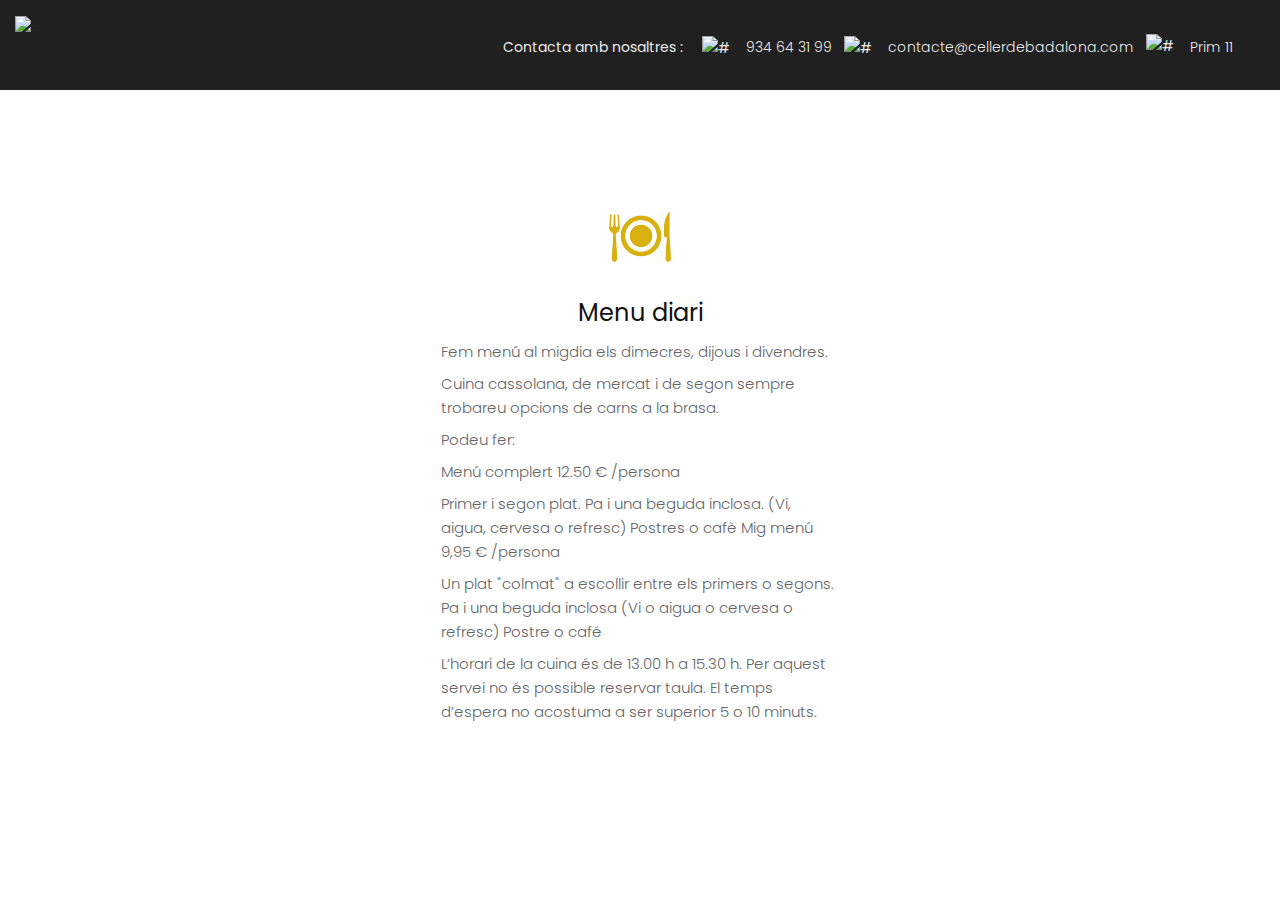
==== carta/index.html @ 39294dd4 "project started" ====
<!DOCTYPE html>
<html lang="en">
<head>
    <!-- basic -->
    <meta charset="utf-8">
    <meta http-equiv="X-UA-Compatible" content="IE=edge">
    <!-- mobile metas -->
    <meta name="viewport" content="width=device-width, initial-scale=1">
    <meta name="viewport" content="initial-scale=1, maximum-scale=1">
    <!-- site metas -->
    <title>Celler de Badalona</title>
    <meta name="keywords" content="">
    <meta name="description" content="">
    <meta name="author" content="">
    <!-- bootstrap css -->
    <link rel="stylesheet" href="../css/bootstrap.min.css">
    <!-- owl css -->
    <link rel="stylesheet" href="../css/owl.carousel.min.css">
    <!-- style css -->
    <link rel="stylesheet" href="../css/style.css">
    <!-- responsive-->
    <link rel="stylesheet" href="../css/responsive.css">
    <!-- awesome fontfamily -->
    <link rel="stylesheet" href="https://cdnjs.cloudflare.com/ajax/libs/font-awesome/4.7.0/css/font-awesome.min.css">
    <!--[if lt IE 9]>
    <script src="https://oss.maxcdn.com/html5shiv/3.7.3/html5shiv.min.js"></script>
    <script src="https://oss.maxcdn.com/respond/1.4.2/respond.min.js"></script><![endif]-->
</head>
<body>
<div class="wrapper">
    <header>
        <div class="container-fluid">
            <div class="row">
                <div class="col-md-3">
                    <div class="full">
                        <a class="logo" href="index.html"><img class="img-fluid" style="height: 4.5rem" src="images/legit/logo.png" alt="#" /></a>
                    </div>
                </div>
                <div class="col-md-9">
                    <div class="full">
                        <div class="right_header_info">
                            <ul>
                                <li class="dinone">Contacta amb nosaltres : <img style="margin-right: 15px;margin-left: 15px;" src="images/phone_icon.png" alt="#"><a href="#">934 64 31 99</a></li>
                                <li class="dinone"><img style="margin-right: 15px;" src="images/mail_icon.png" alt="#"><a href="#">contacte@cellerdebadalona.com</a></li>
                                <li class="dinone"><img style="margin-right: 15px;height: 21px;position: relative;top: -2px;" src="images/location_icon.png" alt="#"><a style="margin-right: 2rem" href="https://goo.gl/maps/Vrifc9jKZXYBJt2V6">Prim 11</a></li>
                                <!-- <li><img style="margin-right: 15px;" src="images/search_icon.png" alt="#"></li>-->
                            </ul>
                        </div>
                    </div>
                </div>
            </div>
        </div>
    </header>
    <div class="blog">
        <div class="container">
            <div class="row">
                <div class="col-md-12">
                    <div class="title" style="margin-top: 2rem">
                        <i><img src="../images/title.png" alt="#"/></i>
                        <div class="card mx-auto" style="margin-top: 2rem; width: 25rem; border-color: transparent">
                            <h1 style="text-align: center">Menu diari</h1>
                            <p style="text-align: left">Fem menú al migdia els dimecres, dijous i divendres.</p>
                            <p style="margin-top: 0.5rem; text-align: left">Cuina cassolana, de mercat i de segon sempre trobareu opcions de carns a la brasa.</p>
                            <p style="margin-top: 0.5rem; text-align: left">Podeu fer:</p>
                            <p style="margin-top: 0.5rem; text-align: left">Menú complert 12.50 € /persona</p>
                            <p style="margin-top: 0.5rem; text-align: left">Primer i segon plat.
                                Pa i una beguda inclosa. (Vi, aigua, cervesa o refresc)
                                Postres o cafè
                                Mig menú 9,95 € /persona</p>
                            <p style="margin-top: 0.5rem; text-align: left">Un plat "colmat" a escollir entre els primers o segons.
                                Pa i una beguda inclosa (Vi o aigua o cervesa o refresc)
                                Postre o café</p>
                            <p style="margin-top: 0.5rem; text-align: left">L’horari de la cuina és de 13.00 h a 15.30 h. Per aquest servei no és possible reservar taula. El temps d’espera no acostuma a ser superior 5 o 10 minuts.</p>
                        </div>
                    </div>
                </div>
            </div>
        </div>
    </div>
</div>
</body>
</html>
---- css/style.css ----
/*--------------------------------------------------------------------- File Name: style.css ---------------------------------------------------------------------*/
/*--------------------------------------------------------------------- import Fonts ---------------------------------------------------------------------*/
 @import url('https://fonts.googleapis.com/css?family=Rajdhani:300,400,500,600,700');
 @import url('https://fonts.googleapis.com/css?family=Poppins:100,100i,200,200i,300,300i,400,400i,500,500i,600,600i,700,700i,800,800i,900,900i');
 @import url('https://fonts.googleapis.com/css?family=Raleway:100,100i,200,200i,300,300i,400,400i,500,500i,600,600i,700,700i,800,800i,900,900i');
/*--------------------------------------------------------------------- basic ---------------------------------------------------------------------*/



body {
     color: #666666;
     font-size: 14px;
     font-family: 'poppins', sans-serif;
     line-height: 1.80857;
     font-weight: normal;
}
 a {
     color: #1f1f1f;
     text-decoration: none !important;
     outline: none !important;
     -webkit-transition: all .3s ease-in-out;
     -moz-transition: all .3s ease-in-out;
     -ms-transition: all .3s ease-in-out;
     -o-transition: all .3s ease-in-out;
     transition: all .3s ease-in-out;
}

 h1, h2, h3, h4, h5, h6 {
     letter-spacing: 0;
     font-weight: normal;
     position: relative;
     padding: 0 0 10px 0;
     font-weight: normal;
     line-height: normal;
     color: #111111;
     margin: 0 
}
 h1 {
     font-size: 24px 
}
 h2 {
     font-size: 22px 
}
 h3 {
     font-size: 18px 
}
 h4 {
     font-size: 16px 
}
 h5 {
     font-size: 14px 
}
 h6 {
     font-size: 13px 
}
 *, *::after, *::before {
     -webkit-box-sizing: border-box;
     -moz-box-sizing: border-box;
     box-sizing: border-box;
}
 h1 a, h2 a, h3 a, h4 a, h5 a, h6 a {
     color: #212121;
     text-decoration: none!important;
     opacity: 1 
}
 button:focus {
     outline: none;
}
 ul, li, ol {
     margin: 0px;
     padding: 0px;
     list-style: none;
}
 p {
     margin: 0px;
     font-weight: 300;
     font-size: 15px;
     line-height: 24px;
}
 a {
     color: #222222;
     text-decoration: none;
     outline: none !important;
}
 a, .btn {
     text-decoration: none !important;
     outline: none !important;
     -webkit-transition: all .3s ease-in-out;
     -moz-transition: all .3s ease-in-out;
     -ms-transition: all .3s ease-in-out;
     -o-transition: all .3s ease-in-out;
     transition: all .3s ease-in-out;
}
 img {
     max-width: 100%;
     height: auto;
}
 :focus {
     outline: 0;
}
 .btn-custom {
     margin-top: 20px;
     background-color: transparent !important;
     border: 2px solid #ddd;
     padding: 12px 40px;
     font-size: 16px;
}
 .lead {
     font-size: 18px;
     line-height: 30px;
     color: #767676;
     margin: 0;
     padding: 0;
}
 .form-control:focus {
     border-color: #ffffff !important;
     box-shadow: 0 0 0 .2rem rgba(255, 255, 255, .25);
}
 .navbar-form input {
     border: none !important;
}
 .badge {
     font-weight: 500;
}
 blockquote {
     margin: 20px 0 20px;
     padding: 30px;
}
 button {
     border: 0;
     margin: 0;
     padding: 0;
     cursor: pointer;
}
 .full {
     float: left;
     width: 100%;
}
 .layout_padding {
     padding-top: 90px;
     padding-bottom: 90px;
}
 .layout_padding_2 {
     padding-top: 75px;
     padding-bottom: 75px;
}
 .light_silver {
     background: #f9f9f9;
}
 .theme_bg {
     background: #38c8a8;
}
 .margin_top_30 {
     margin-top: 30px !important;
}
 .full {
     width: 100%;
     float: left;
     margin: 0;
     padding: 0;
}
/**-- heading section --**/
 .main_heading {
     text-align: center;
     display: flex;
     justify-content: center;
     position: relative;
     margin-bottom: 50px;
}
 .main_heading h2 {
     padding: 0;
     font-size: 48px;
     line-height: 60px;
     font-weight: 400;
     position: relative;
     letter-spacing: -0.5px;
     color: #114c7d;
     border-left: solid #38c8a8 10px;
     padding-left: 15px;
}
 .main_heading h2 strong {
     background: #38c8a8;
     color: #fff;
     font-weight: 600;
     padding: 0 15px;
     line-height: 68px;
}
 .white_heading_main h2 {
     color: #fff;
}
 .small_main_heading {
     margin-top: 25px;
     float: left;
     width: 100%;
     border-bottom: solid rgba(0, 0, 0, 0.07) 1px;
     margin-bottom: 25px;
}
 .small_main_heading h2 {
     padding: 2px 0 20px 0;
     color: #114c7d;
     font-weight: 400;
     font-size: 28px;
     background-image: url('../images/fevicon.png');
     background-repeat: no-repeat;
     padding-left: 55px;
     letter-spacing: -0.5px;
}
 .small_main_heading h2 strong {
     color: #38c8a8;
     font-weight: 600;
}
 .main_bt {
     background: #38c8a8;
     color: #fff;
     padding: 8px 25px 8px 20px;
     float: left;
     font-size: 15px;
     font-weight: 300;
     border-left: solid #114c7d 5px;
     border-radius: 0;
}
 a.readmore_bt {
     color: #fff;
     font-weight: 300;
     text-decoration: underline !important;
}
 .main_bt:hover, .main_bt:focus {
     background: #114c7d;
     border-left: solid #38c8a8 5px;
     color: #fff;
}
 .margin_top_50 {
     margin-top: 50px;
}
 .margin_bottom_30_all {
     margin-bottom: 30px;
}
 .text_align_center {
     text-align: center;
}
/*---------------------------- preloader area ----------------------------*/
 .loader_bg {
     position: fixed;
     z-index: 9999999;
     background: #fff;
     width: 100%;
     height: 100%;
}
 .loader {
     height: 100%;
     width: 100%;
     position: absolute;
     left: 0;
     top: 0;
     display: flex;
     justify-content: center;
     align-items: center;
}
 .loader img {
     width: 280px;
}
/*--------------------------------------------------------------------- header ---------------------------------------------------------------------*/
 header {
     min-height: 90px;
     background: #212020;
     padding: 15px 0;
     position: fixed;
     width: 100%;
     top: 0;
     left: 0;
     z-index: 998;
}
 header .container-fluid {
     max-width: 1850px;
}
 .right_header_info {
     width: 100%;
     float: left;
     padding: 20px 0 0;
}
 .right_header_info ul {
     list-style: none;
     padding: 0;
     margin: 0;
     float: right;
}
 .right_header_info ul li {
     display: inline;
     font-size: 16px;
     margin-left: 45px;
     color: #eaeaea;
     font-weight: 400;
     float: left;
}
 .right_header_info ul li a {
     color: #eaeaea;
     font-weight: 300;
}
 .button_user a {
     float: left;
     min-width: 75px;
     height: 35px;
     text-align: center;
     line-height: 35px;
     position: relative;
     top: -3px;
     padding: 0 15px;
     margin: 0 2px;
}
 .button_user a {
     float: left;
     min-width: 75px;
     height: 40px;
     text-align: center;
     line-height: 38px;
     position: relative;
     top: -7px;
     padding: 0 15px;
     margin: 0 2px;
     border: solid #eaeaea 1px;
}
 .button_user a:hover, .button_user a:focus, .button_user a.active {
     background: #e3d105;
     color: #fff;
     border-color: #e3d105;
     color: #222;
}
 #sidebarCollapse {
     background: transparent;
}
 .slider_section {
     background: #212020;
     min-height: 100vh;
     padding-top: 93px;
}
/** slider section **/
 #main_slider {
     padding: 90px 0 30px;
}
 .slider_section .container {
     width: 100%;
     max-width: 1920px;
}
 .vert .carousel-item-next.carousel-item-left, .vert .carousel-item-prev.carousel-item-right {
     -webkit-transform: translate3d(0, 0, 0);
     transform: translate3d(0, 0, 0);
}
 .vert .carousel-item-next, .vert .active.carousel-item-right {
     -webkit-transform: translate3d(0, 100%, 0);
     transform: translate3d(0, 100% 0);
}
 .vert .carousel-item-prev, .vert .active.carousel-item-left {
     -webkit-transform: translate3d(0,-100%, 0);
     transform: translate3d(0,-100%, 0);
}
 .slider_cont {
     padding-left: 190px;
     float: left;
     margin: 100px 0 0;
}
 .slider_cont h3 {
     font-size: 70px;
     font-weight: 600;
     color: #fff;
     line-height: 70px;
     letter-spacing: -2px;
}
 .slider_cont p {
     font-size: 18px;
     color: #999;
     line-height: normal;
     font-weight: 300;
     margin-top: 15px;
     margin-bottom: 10px;
     padding-right: 30px;
}
 #main_slider .carousel-control-prev, #main_slider .carousel-control-next {
     width: 65px;
     height: 65px;
     background: #e1e0e0;
     opacity: 1;
     font-size: 30px;
     color: #212020;
     border-radius: 100%;
}
 #main_slider a.carousel-control-prev {
     position: absolute;
     left: 50px;
     top: 42%;
}
 #main_slider a.carousel-control-next {
     position: absolute;
     left: 50px;
     top: 52%;
}
 .main_bt_border {
     color: #fff;
     font-size: 18px;
     font-weight: 300;
     min-width: 150px;
     border: solid #fff 1px;
     float: left;
     text-align: center;
     min-height: 50px;
     line-height: 50px;
     margin-top: 20px;
}
 .main_bt_border:hover, .main_bt_border:focus {
     background: #e3d105;
     border-color: #e3d105;
     color: #222;
}
 .theme_color {
     color: #f8c90d !important;
}
.resip_section {
    background: #212020;
    margin-top: 0;
    padding: 60px 0px 50px 0px;
    border-top: solid rgba(255,255,255,.1) 1px;
    box-shadow: inset 0 10px 30px -16px #000;
}
 .ourheading h2 {
    font-size: 45px;
     font-weight: 500;
     line-height: 40px;
     color: #fff;
     padding-bottom: 38px;
}
 .product_blog_cont {
     text-align: center;
     padding-top: 20px;
}
 .product_blog_cont h3 {
     color: #fff;
     font-size: 22px;
     font-weight: 400;
     text-align: center;
}
 .product_blog_cont h4 {
     color: #fff;
     font-size: 18px;
}
 .bgbg {
    font-size: 33px !important;
}
 .carousel-control-prev:focus, .carousel-control-prev:hover {
    background: #e3d105;
     color: #000;
}
 .carousel-control-prev {
     left: -160px;
     color: #000;
     opacity: 1;
     width: 55px;
     height:55px;
     background: #fff;
     top: 35%;
}
 .carousel-control-next:focus, .carousel-control-next:hover {
    background: #e3d105;
     color: #000;
}
 .carousel-control-next {
     right: -160px;
     color: #000;
     opacity: 1;
     width: 55px;
     height:55px;
     background: #fff;
     top: 35%;
}
 .owl-prev span {
     display: none;
}
 .owl-prev {
     width: 50px;
     height: 45px;
     background: url(../images/icon.jpg) !important;
     float: left;
     opacity: 1;
     color: #000;
}
 .owl-next {
     width: 50px;
     height: 45px;
     background: url(../images/-2.jpg) !important;
     float: right;
     opacity: 1;
     color: #000;
}
 .owl-next:hover{
    background: #e3d105;
     color: #000;
}
 .owl-dots {
     display: none;
}
 .owl-next span {
     display: none;
}
/** about **/
 .about {
    padding-top: 90px;
}
 .about .about_box {
    background: #191918;
     padding: 55px 40px;
}
 .about .about_box h3 {
     font-size: 30px;
     line-height: 28px;
     color: #fff;
     font-weight: 500;
     padding: 0;
}
 .about .about_box p {
     color: #ffff;
     font-size: 17px;
     line-height: 28px;
     padding: 30px 0px;
     font-weight: 400;
}
 .about .about_box a {
     color: #fff;
     font-size: 22px;
     line-height: 29px;
}
 .about .about_box a:hover {
     color: #e7bb0b;
}
 .about .about_img {
     height: 100%;
     background: #d8b00f;
     margin-top: 90px;
}
 .about .about_img figure {
     margin: 0;
     margin-right: 0px;
     padding: 92px 0px 0px 60px;
     margin-right: -64px;
}
/** end about **/
/** blog **/
 .blog {
    padding-top: 180px;
}
 .title {
    text-align: center;
     padding-bottom: 60px;
}
 .title h2 {
    font-size: 45px;
     font-weight: 500;
     line-height: 40px;
     color: #191918;
     padding: 20px 0px;
}
 .title span {
    color: #191918;
     font-size: 17px;
     line-height: 20px;
     display: block;
}
 .blog .blog_box {
    border:#a1a1a1 solid 1px;
     background: #fff;
}
 .blog .blog_box .blog_img_box {
    background: #fff;
     box-shadow: #ddd 0px 3px 3px 0px;
}
 .blog .blog_box .blog_img_box figure {
    margin:0;
     position: relative;
}
 .blog_img_box figure img {
    width: 100%;
}
 .blog .blog_box .blog_img_box figure span {
     background: #000;
     top: 0;
     text-align: center;
     padding: 7px 10px;
     color: #fff;
     right: 0;
     left: 0;
     position: absolute;
     width: 100px;
}
 .blog .blog_box h3 {
     color: #373535;
     font-size: 22px;
     line-height: 25px;
     font-weight: 500;
     padding: 0px 20px;
     padding-top: 30px;
     padding-bottom: 15px;
}
 .blog .blog_box p {
     color: #525050;
     font-size: 17px;
     line-height: 28px;
     padding: 0px 20px;
     padding-bottom:28px;
}
/** end blog **/
/** Our Client **/
 .Client {
     padding-top:90px;
}
 .Client .title h2 {
     font-size: 45px;
     font-weight: 500;
     line-height: 40px;
     color: #191918;
     padding: 20px 0px;
     padding-bottom: 0px;
}
 .Client .Client_box {
     background: #212020;
     border-radius: 20px;
     text-align: center;
     padding: 65px 50px;
}
 .Client .Client_box h3 {
     color: #fff;
     font-size: 30px;
     line-height: 28px;
     padding: 25px 0px;
     padding-top: 32px;
}
 .Client .Client_box p {
     color: #fff;
     font-size: 17px;
     line-height:28px;
     font-weight: 400;
}
 .Client .Client_box i {
     padding-top: 20px;
     display: inline-block;
}
/** end Our Client **/
/*--------------------------------------------------------------------- footer ---------------------------------------------------------------------*/
 .footer {
     background: #d8b00f;
     padding-top:90px;
     margin-top: 90px;
}
 .footer h2 {
     color: #000;
     font-size: 40px;
     font-weight: 500;
     padding-left: 223px;
     padding-bottom: 0px;
}
 .white {
     color: #fff;
     font-weight: 500;
}
 .main_form {
     padding-top: 30px;
     padding-left: 223px;
}
 .form-control {
     border: #fff solid 2px;
     border-radius: inherit;
     margin-bottom: 25px;
     padding: 15px 20px;
     font-family: poppins;
}
 .form-control:focus {
     box-shadow: inherit;
     border: #fff solid 2px !important;
}
 .textarea {
     font-family: poppins;
     border: #fff solid 2px;
     margin-bottom: 25px;
     padding: 15px 20px;
     width: 100%;
     padding-top: 40px;
}
 .send {
     font-family: poppins;
     float: left;
     margin: 0 auto;
     display: block;
     background: #fff;
     color: #000;
     max-width: 165px;
     padding: 13px 0px;
     width: 100%;
     font-size: 18px;
}
 .send:hover {
     background: #000;
     color: #fff;
}
 .footer .img-box {
     padding-right: 25px;
}

 .footer_logo {
     margin-top: 40px;
     text-align: center;
     border-bottom: #ddd solid 1px;
     padding-bottom: 15px;
     margin-bottom: 15px;
}
 ul.lik {
    text-align: center;
     margin-top: 10px;
}
 ul.lik li {
    display: inline-block;
}
 ul.lik li a {
     color: #292323;
     font-size: 17px;
     line-height: 27px;
     padding: 0px 25px;
     font-weight: 500;
}
 ul.lik li a:hover {
     color: #fff;
}
 ul.lik li.active a {
    color: #fff;
}
 .new {
    text-align: center;
     margin-top: 40px;
}
 .new h3 {
    color: #fff;
     font-size:22px;
     font-weight: 500;
     display:inline-block;
     padding-right: 15px;
}
 .newtt p {
    color: #fff;
     text-align: center;
     margin-top: 35px;
}
 .newtetter {
    display: inline-block;
}
 .newtetter .tetter {
     padding: 9px 20px;
     border-radius: inherit;
     border: indianred
}
 .submit {
     background: #070100;
     margin-left: -3px;
     padding: 9px 50px;
     color: #fff;
}
 .submit:hover {
    background: #ddd;
     color: #000;
}
 .footer .img-box figure {
    margin: 0px;
}
 .footer .img-box figure img {
    width: 100%;
}
 .copyright {
    background: #fff;
     margin-top: 90px;
}
 .copyright p {
    color: #000;
     text-align: center;
     padding: 25px 0px;
     font-size: 17px;
}
 .copyright a:hover {
    color: #d8b00f;
}
 .owl-dot {
     background: #15cfe5 !important;
     width: 25px;
     height: 25px;
     margin-bottom: 25px !important;
     border-radius: 25px;
     margin: 0px 5px;
     margin-bottom: 0px;
}
/* --------------------------------------------------- SIDEBAR STYLE ----------------------------------------------------- */
 #sidebar {
     width: 280px;
     position: fixed;
     top: 0;
     left: -280px;
     height: 100vh;
     z-index: 999;
     background: #fff;
     color: #fff;
     transition: all 0.3s;
     overflow-y: scroll;
     box-shadow: 3px 3px 3px rgba(0, 0, 0, 0.2);
}
 #sidebar.active {
     left: 0;
}
 #dismiss {
     width: 35px;
     height: 35px;
     line-height: 34px;
     text-align: center;
     background: #111;
     position: absolute;
     top: 10px;
     right: 10px;
     cursor: pointer;
     -webkit-transition: all 0.3s;
     -o-transition: all 0.3s;
     transition: all 0.3s;
}
 #dismiss:hover {
     background: #111;
     color: #fff;
}
 .overlay {
     display: none;
     position: fixed;
     width: 100vw;
     height: 100vh;
     background: rgba(0, 0, 0, 0.7);
     z-index: 998;
     opacity: 0;
     transition: all 0.5s ease-in-out;
}
 .overlay.active {
     display: block;
     opacity: 1;
}
 #sidebarCollapse {
     background: transparent;
     padding: 0;
     border: none;
}
 #sidebar .sidebar-header {
     padding: 20px;
     background: #6d7fcc;
}
 #sidebar ul.components {
     padding: 55px 0;
}
 #sidebar ul p {
     color: #fff;
     padding: 10px;
}
 #sidebar ul li a {
     padding: 10px 25px;
     font-size: 1.3em;
     display: block;
     font-weight: 300;
}
 #sidebar ul li a:hover {
     color: #fff;
     background: #d8b00f;
}
 #sidebar ul li.active > a, a[aria-expanded="true"] {
     color: #fff;
     background: #d8b00f;
}
 a[data-toggle="collapse"] {
     position: relative;
}
 .dropdown-toggle::after {
     display: block;
     position: absolute;
     top: 50%;
     right: 20px;
     transform: translateY(-50%);
}
 ul ul a {
     font-size: 0.9em !important;
     padding-left: 30px !important;
     background: #6d7fcc;
}
 ul.CTAs {
     padding: 20px;
}
 ul.CTAs a {
     text-align: center;
     font-size: 0.9em !important;
     display: block;
     border-radius: 5px;
     margin-bottom: 5px;
}
 a.download {
     background: #fff;
     color: #7386D5;
}
 a.article, a.article:hover {
     background: #6d7fcc !important;
     color: #fff !important;
}
/*--------------------------------------------------------------------- ener page css ---------------------------------------------------------------------*/
 .bg_bg {
    background: url(../images/bg.jpg);
}
 .yellow_bg .title h2 {
     font-weight: bold;
     color: #fff;
     font-weight: 500;
}
 .yellow_bg {
     background-color: #e3d105;
     padding: 40px 0px;
     margin-top: 90px;
}
 .yellow_bg .title {
     padding-bottom: 0px;
     text-align: center;
}
 .about_page .about span {
    padding-top: 15px;
}
 .about_page .footer {
    margin-top: 180px;
}
 .blog_page .blog {
    padding-top: 90px;
}
 .blog_page .blog span {
    padding-top: 15px;
}
 .yellow_bg .title h2 {
     font-weight: bold;
     color: #fff;
     font-weight: 500;
}

.custom-btn {
    margin-left: 1rem;
    margin-bottom: 1rem;
    text-align: center;
    color: white;
}
---- css/responsive.css ----
/*--------------------------------------------------------------------- File Name: responsive.css ---------------------------------------------------------------------*/
 @media (min-width: 1200px) and (max-width: 1500px) {
     .right_header_info ul li {
        font-size: 14px;
         margin-left: 12px;
    }
     .slider_cont h3 {
        font-size: 36px;
         line-height: 45px;
    }
     .slider_cont p {
        margin-top: 10px;
         margin-bottom: 5px
    }
     .slider_section {
        min-height: auto;
    }
     .carousel-control-prev {
         width: 50px;
         height:50px;
         left: -20px;
         top: 95%;
    }
     .carousel-control-next {
         width: 50px;
         height:50px;
         right: -20px;
         top: 95%;
    }
}
 @media (min-width: 992px) and (max-width: 1199px) {
     .dinone {
        display: none !important;
    }
     .slider_section {
        min-height: auto;
    }
     .slider_cont {
        padding-left: 128px;
         margin: 0;
    }
     .slider_cont h3 {
        font-size: 36px;
         line-height: 45px;
    }
     .slider_cont p {
        margin-top: 10px;
         margin-bottom: 5px
    }
     #main_slider .carousel-control-prev, #main_slider .carousel-control-next {
        width: 54px;
         height: 54px;
    }
     .carousel-control-prev {
         width: 50px;
         height:50px;
         left: -20px;
         top: 95%;
    }
     .carousel-control-next {
         width: 50px;
         height:50px;
         right: -20px;
         top: 95%;
    }
     .about .about_img figure {
        padding: 155px 0px 0px 60px;
    }
     .footer h2 {
        padding-left: 17px;
    }
     .main_form {
        padding-left: 17px;
    }
}
 @media (min-width: 768px) and (max-width: 991px) {
     .dinone {
        display: none !important;
    }
     .slider_cont {
        display: none;
    }
     .slider_section {
        min-height: auto;
    }
     .slider_image img {
        height: 250px;
    }
     .slider_image.full.text_align_center img {
        height: 250px;
    }
     #main_slider a.carousel-control-prev {
        top: 31%;
    }
     .carousel-control-prev {
         left: -2px;
         width: 50px;
         height:50px;
         top: 95%;
    }
     .carousel-control-next {
         right: -2px;
         width: 50px;
         height:50px;
         top: 95%;
    }
     .blog {
         padding-top: 120px;
    }
     .about_page .footer {
        margin-top: 120px;
    }
     .about .about_img {
         margin-top: 30px;
    }
     .about .about_img figure {
        padding: 28px 0px 0px 60px;
         margin-right: -64px;
    }
     .blog .blog_box p {
         font-size: 15px;
         line-height: 22px;
         padding: 0px 10px;
    }
     .footer h2 {
        padding-left: 17px;
    }
     .main_form {
        padding-left: 17px;
    }
     .Client .Client_box {
        padding: 55px 30px;
    }
}
 @media (min-width: 576px) and (max-width: 767px) {
     .dinone {
        display: none !important;
    }
     .slider_cont {
        display: none;
    }
     .slider_section {
        min-height: auto;
    }
     .slider_image img {
        height: 250px;
    }
     .slider_image.full.text_align_center img {
        height: 250px;
    }
     #main_slider a.carousel-control-prev {
        top: 31%;
    }
     .right_header_info {
        padding: 0px 0 0;
    }
     .right_header_info ul {
        margin-top: -37px !important;
    }
     .carousel-control-prev {
         left: -2px;
         width: 50px;
         height:50px;
         top: 95%;
    }
     .carousel-control-next {
         right: -2px;
         width: 50px;
         height:50px;
         top: 95%;
    }
     .title h2 {
        font-size: 34px;
         line-height: 35px;
    }
     .about .about_img {
        margin-top: 30px;
         margin-right: 65px;
    }
     .about .about_img figure {
        padding: 31px 0px 0px 44px;
         margin-right: -60px;
    }
     .blog {
         padding-top: 120px;
    }
     .about_page .footer {
        margin-top: 120px;
    }
     .mar_bottom {
        margin-bottom: 30px;
    }
     .footer h2 {
        padding-left: 0px;
    }
     .main_form {
        padding-left: 0px;
    }
     .send {
        margin-bottom: 30px;
    }
     ul.lik li a {
        padding: 0px 21px;
    }
}
 @media (max-width: 575px) {
     .logo {
        text-align: center;
         display: block;
    }
     .right_header_info ul {
         float: inherit;
         float: inherit;
         text-align: center;
         display: flex;
         justify-content: center;
         width: 100%;
    }
     .right_header_info ul li {
        padding-top: 10px;
         margin-left: 10px;
    }
     .dinone {
        display: none !important;
    }
     .slider_cont {
        display: none;
    }
     #main_slider a.carousel-control-prev {
        top: 40%;
         left: 0px;
         width: 50px;
         height: 50px;
    }
     #main_slider a.carousel-control-next {
        top: 60%;
         left: 0px;
         width: 50px;
         height: 50px;
    }
     .slider_section {
        min-height: auto;
    }
     .slider_image img {
        height: 250px;
    }
     .slider_image.full.text_align_center img {
        height: 250px;
    }
     .product_blog_img {
        text-align: center;
    }
     .carousel-control-prev {
         left: -2px;
         width: 50px;
         height:50px;
         top: 95%;
    }
     .carousel-control-next {
         right: -2px;
         width: 50px;
         height:50px;
         top: 95%;
    }
     .title h2 {
        font-size: 36px;
         line-height: 38px;
    }
     .blog {
        padding-top: 120px;
    }
     .about_page .footer {
        margin-top: 120px;
    }
     .about .about_img figure {
        padding: 32px 0px 0px 32px;
         margin-right: -30px;
    }
     .about .about_img {
        margin-top: 30px;
         margin-right: 30px;
    }
     .about .about_box {
        padding: 55px 20px;
    }
     .Client .Client_box {
        padding: 65px 25px;
    }
     .mar_bottom {
        margin-bottom: 30px;
    }
     .footer h2 {
        padding-left: 0px;
         font-size: 28px;
    }
     .main_form {
        padding-left: 0px;
    }
     .send {
        margin-bottom: 30px;
    }
     ul.lik li a {
        padding: 0px 13px;
    }
     .newtetter .tetter {
        width: 64%;
    }
     .submit {
        width: 102px;
         padding: 9px 18px;
    }
     .yellow_bg {
        margin-top: 163px;
    }
}
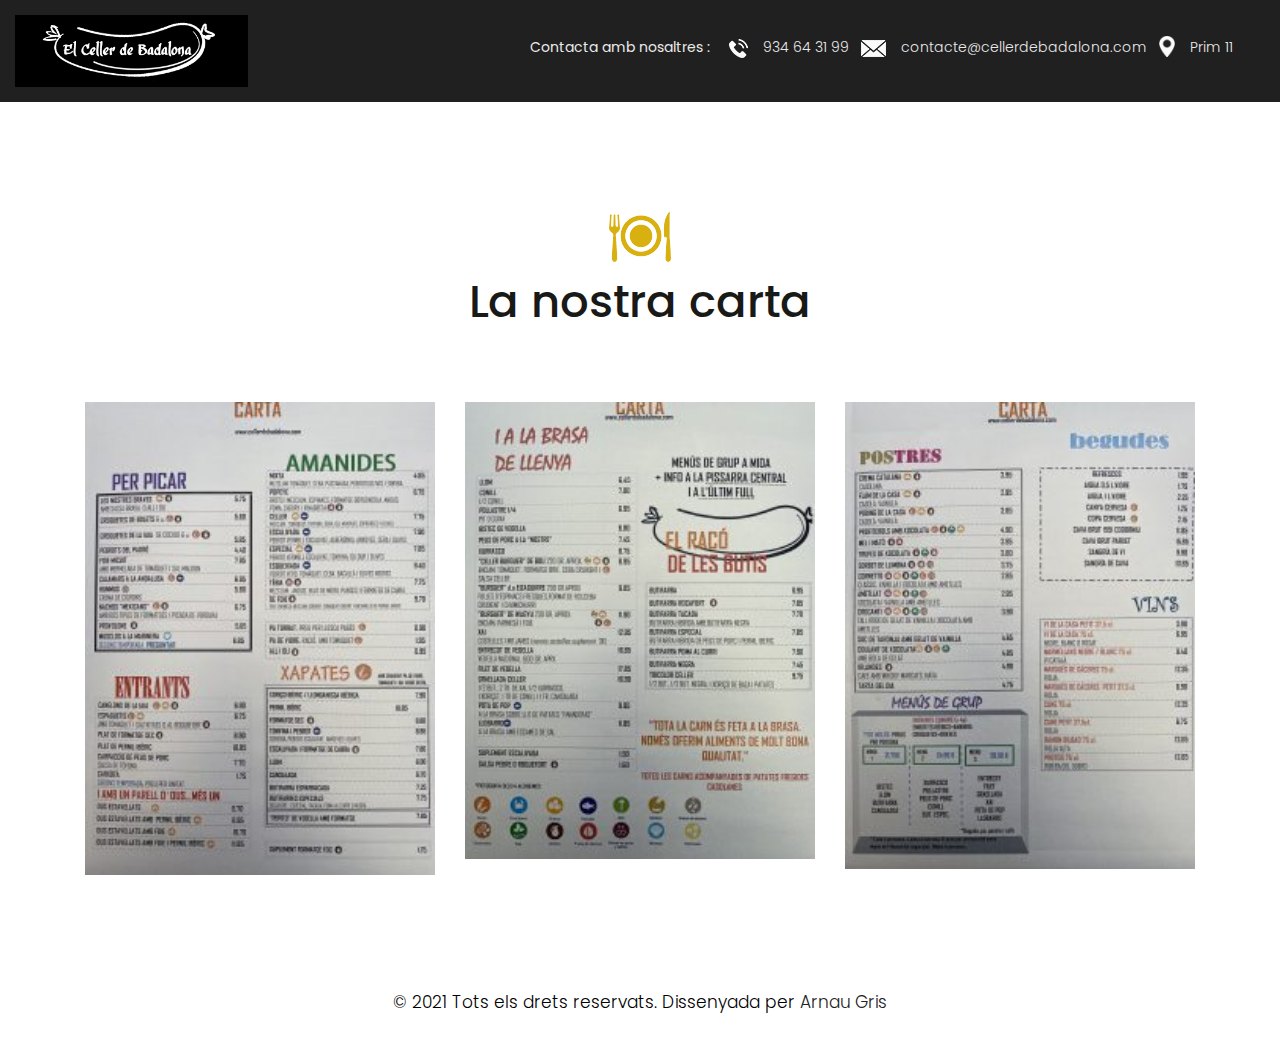
==== commit dd556f60: "carta adjusted" ====
--- a/carta/index.html
+++ b/carta/index.html
@@ -27,22 +27,22 @@
     <script src="https://oss.maxcdn.com/respond/1.4.2/respond.min.js"></script><![endif]-->
 </head>
 <body>
-<div class="wrapper">
+<div class="wrapper" style="margin-bottom: 3rem">
     <header>
         <div class="container-fluid">
             <div class="row">
                 <div class="col-md-3">
                     <div class="full">
-                        <a class="logo" href="index.html"><img class="img-fluid" style="height: 4.5rem" src="images/legit/logo.png" alt="#" /></a>
+                        <a class="logo" href="../index.html"><img class="img-fluid" style="height: 4.5rem" src="../images/legit/logo.png" alt="#" /></a>
                     </div>
                 </div>
                 <div class="col-md-9">
                     <div class="full">
                         <div class="right_header_info">
                             <ul>
-                                <li class="dinone">Contacta amb nosaltres : <img style="margin-right: 15px;margin-left: 15px;" src="images/phone_icon.png" alt="#"><a href="#">934 64 31 99</a></li>
-                                <li class="dinone"><img style="margin-right: 15px;" src="images/mail_icon.png" alt="#"><a href="#">contacte@cellerdebadalona.com</a></li>
-                                <li class="dinone"><img style="margin-right: 15px;height: 21px;position: relative;top: -2px;" src="images/location_icon.png" alt="#"><a style="margin-right: 2rem" href="https://goo.gl/maps/Vrifc9jKZXYBJt2V6">Prim 11</a></li>
+                                <li class="dinone">Contacta amb nosaltres : <img style="margin-right: 15px;margin-left: 15px;" src="../images/phone_icon.png" alt="#"><a href="#">934 64 31 99</a></li>
+                                <li class="dinone"><img style="margin-right: 15px;" src="../images/mail_icon.png" alt="#"><a href="#">contacte@cellerdebadalona.com</a></li>
+                                <li class="dinone"><img style="margin-right: 15px;height: 21px;position: relative;top: -2px;" src="../images/location_icon.png" alt="#"><a style="margin-right: 2rem" href="https://goo.gl/maps/Vrifc9jKZXYBJt2V6">Prim 11</a></li>
                                 <!-- <li><img style="margin-right: 15px;" src="images/search_icon.png" alt="#"></li>-->
                             </ul>
                         </div>
@@ -51,32 +51,34 @@
             </div>
         </div>
     </header>
-    <div class="blog">
+    <div class="blog" style="background: white;">
         <div class="container">
             <div class="row">
                 <div class="col-md-12">
                     <div class="title" style="margin-top: 2rem">
                         <i><img src="../images/title.png" alt="#"/></i>
-                        <div class="card mx-auto" style="margin-top: 2rem; width: 25rem; border-color: transparent">
-                            <h1 style="text-align: center">Menu diari</h1>
-                            <p style="text-align: left">Fem menú al migdia els dimecres, dijous i divendres.</p>
-                            <p style="margin-top: 0.5rem; text-align: left">Cuina cassolana, de mercat i de segon sempre trobareu opcions de carns a la brasa.</p>
-                            <p style="margin-top: 0.5rem; text-align: left">Podeu fer:</p>
-                            <p style="margin-top: 0.5rem; text-align: left">Menú complert 12.50 € /persona</p>
-                            <p style="margin-top: 0.5rem; text-align: left">Primer i segon plat.
-                                Pa i una beguda inclosa. (Vi, aigua, cervesa o refresc)
-                                Postres o cafè
-                                Mig menú 9,95 € /persona</p>
-                            <p style="margin-top: 0.5rem; text-align: left">Un plat "colmat" a escollir entre els primers o segons.
-                                Pa i una beguda inclosa (Vi o aigua o cervesa o refresc)
-                                Postre o café</p>
-                            <p style="margin-top: 0.5rem; text-align: left">L’horari de la cuina és de 13.00 h a 15.30 h. Per aquest servei no és possible reservar taula. El temps d’espera no acostuma a ser superior 5 o 10 minuts.</p>
-                        </div>
+                        <h2>La nostra carta</h2>
                     </div>
+                </div>
+            </div>
+            <div class="row">
+                <div class="col-xl-4 col-lg-4 col-md-4 col-sm-12 mar_bottom">
+                    <img style="width: 100%" src="../images/legit/carta1.jpg">
+                </div>
+                <div class="col-xl-4 col-lg-4 col-md-4 col-sm-12 mar_bottom">
+                    <img style="width: 100%" src="../images/legit/carta2.jpg">
+                </div>
+                <div class="col-xl-4 col-lg-4 col-md-4 col-sm-12">
+                    <img style="width: 100%" src="../images/legit/carta3.jpg">
                 </div>
             </div>
         </div>
     </div>
 </div>
+<div class="copyright">
+    <div class="container">
+        <p>© 2021 Tots els drets reservats. Dissenyada per<a href="https://www.linkedin.com/in/arnau-gris-garc%C3%ADa-ab372115a/"> Arnau Gris</a></p>
+    </div>
+</div>
 </body>
 </html>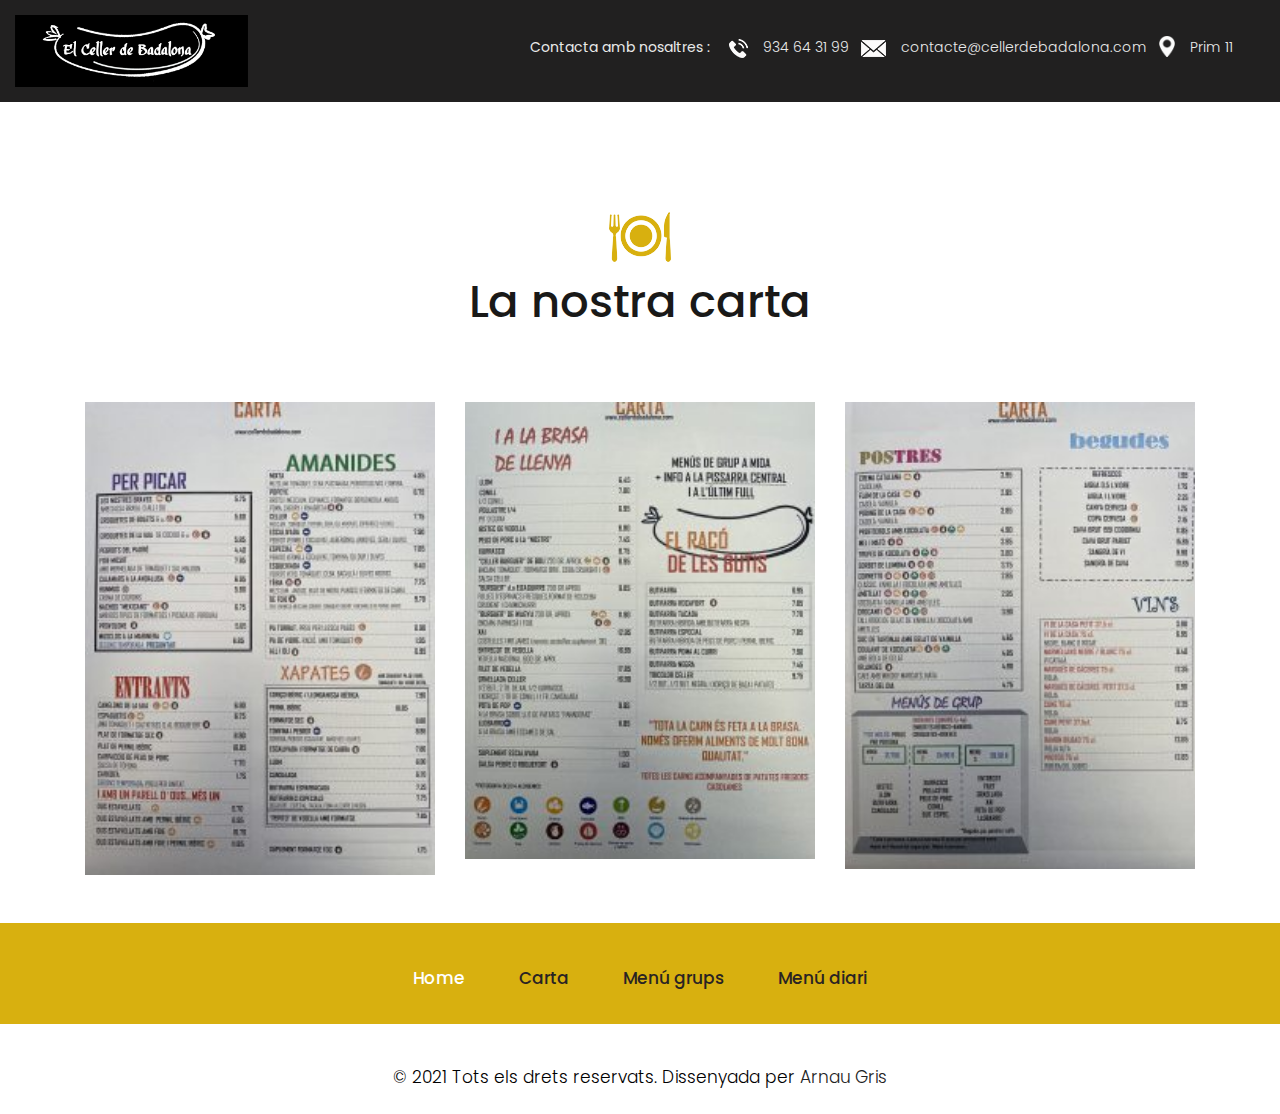
==== commit b5a4bb66: "added footers and responsive" ====
--- a/carta/index.html
+++ b/carta/index.html
@@ -75,6 +75,18 @@
         </div>
     </div>
 </div>
+<fooetr>
+    <div class="footer" style="padding-bottom: 2rem">
+        <div class="col align-items-center">
+            <ul class="lik">
+                <li class="active"> <a href="index.html">Home</a></li>
+                <li> <a href="/carta/index.html">Carta</a></li>
+                <li> <a href="/menu-grup/index.html">Menú grups</a></li>
+                <li> <a href="/diari/index.html">Menú diari</a></li>
+            </ul>
+        </div>
+    </div>
+</fooetr>
 <div class="copyright">
     <div class="container">
         <p>© 2021 Tots els drets reservats. Dissenyada per<a href="https://www.linkedin.com/in/arnau-gris-garc%C3%ADa-ab372115a/"> Arnau Gris</a></p>
--- a/css/style.css
+++ b/css/style.css
@@ -644,8 +644,8 @@
 /*--------------------------------------------------------------------- footer ---------------------------------------------------------------------*/
  .footer {
      background: #d8b00f;
-     padding-top:90px;
-     margin-top: 90px;
+     padding-top: 2rem;
+     margin-top: 2rem;
 }
  .footer h2 {
      color: #000;
@@ -770,7 +770,7 @@
 }
  .copyright {
     background: #fff;
-     margin-top: 90px;
+    margin-top: 1rem;
 }
  .copyright p {
     color: #000;
@@ -944,4 +944,8 @@
     text-align: center;
     color: white;
 }
+
+a:hover {
+    color: white;
+}
  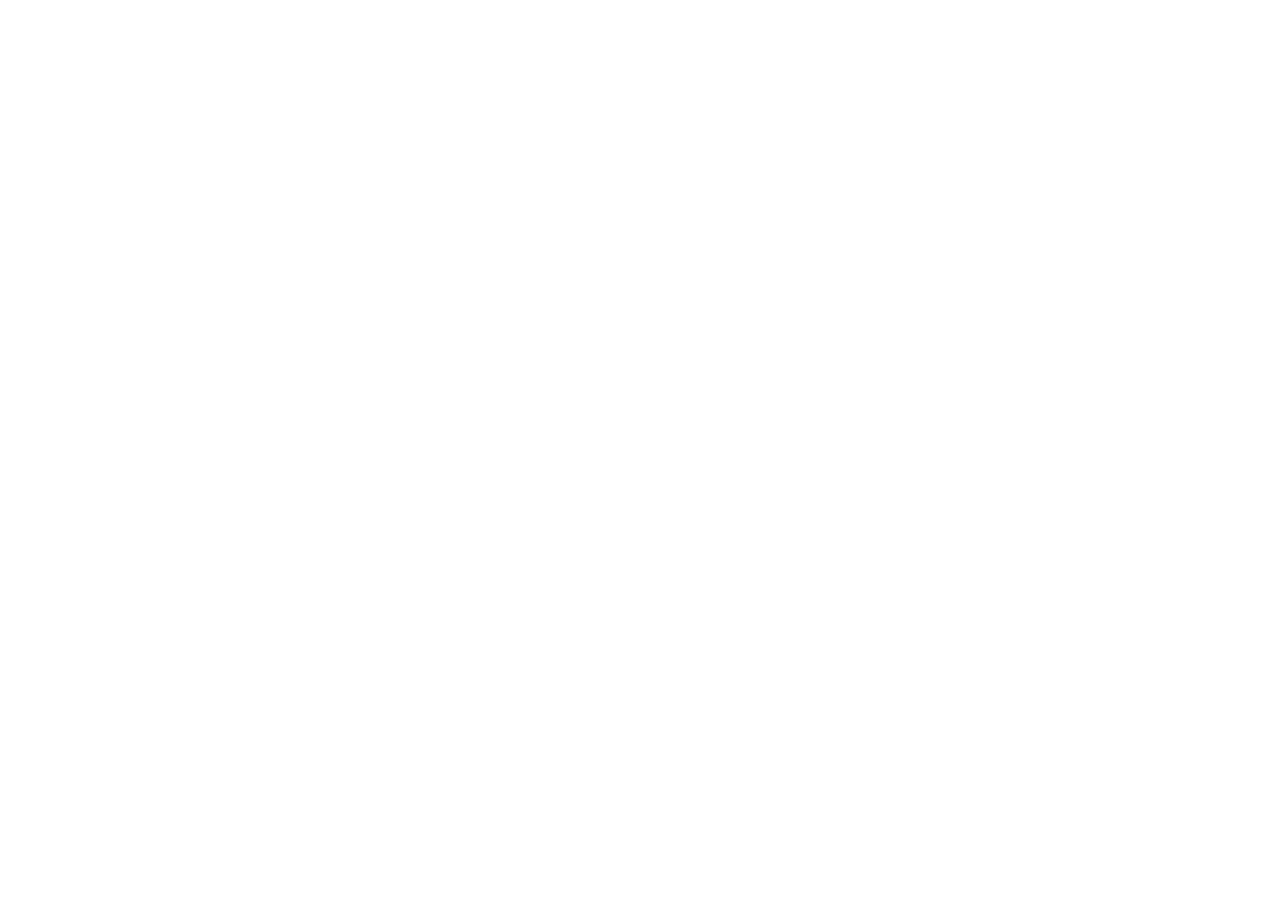
==== commit 0c77740d: "added sitemap.xml" ====
--- a/carta/index.html
+++ b/carta/index.html
@@ -4,6 +4,8 @@
     <!-- basic -->
     <meta charset="utf-8">
     <meta http-equiv="X-UA-Compatible" content="IE=edge">
+
+    <meta http-equiv="refresh" content="0; URL=https://cartadigital.barmanagerapp.com/site/index/show/ELCELLERDEBADALONA" />
     <!-- mobile metas -->
     <meta name="viewport" content="width=device-width, initial-scale=1">
     <meta name="viewport" content="initial-scale=1, maximum-scale=1">
@@ -26,71 +28,4 @@
     <script src="https://oss.maxcdn.com/html5shiv/3.7.3/html5shiv.min.js"></script>
     <script src="https://oss.maxcdn.com/respond/1.4.2/respond.min.js"></script><![endif]-->
 </head>
-<body>
-<div class="wrapper" style="margin-bottom: 3rem">
-    <header>
-        <div class="container-fluid">
-            <div class="row">
-                <div class="col-md-3">
-                    <div class="full">
-                        <a class="logo" href="../index.html"><img class="img-fluid" style="height: 4.5rem" src="../images/legit/logo.png" alt="#" /></a>
-                    </div>
-                </div>
-                <div class="col-md-9">
-                    <div class="full">
-                        <div class="right_header_info">
-                            <ul>
-                                <li class="dinone">Contacta amb nosaltres : <img style="margin-right: 15px;margin-left: 15px;" src="../images/phone_icon.png" alt="#"><a href="#">934 64 31 99</a></li>
-                                <li class="dinone"><img style="margin-right: 15px;" src="../images/mail_icon.png" alt="#"><a href="#">contacte@cellerdebadalona.com</a></li>
-                                <li class="dinone"><img style="margin-right: 15px;height: 21px;position: relative;top: -2px;" src="../images/location_icon.png" alt="#"><a style="margin-right: 2rem" href="https://goo.gl/maps/Vrifc9jKZXYBJt2V6">Prim 11</a></li>
-                                <!-- <li><img style="margin-right: 15px;" src="images/search_icon.png" alt="#"></li>-->
-                            </ul>
-                        </div>
-                    </div>
-                </div>
-            </div>
-        </div>
-    </header>
-    <div class="blog" style="background: white;">
-        <div class="container">
-            <div class="row">
-                <div class="col-md-12">
-                    <div class="title" style="margin-top: 2rem">
-                        <i><img src="../images/title.png" alt="#"/></i>
-                        <h2>La nostra carta</h2>
-                    </div>
-                </div>
-            </div>
-            <div class="row">
-                <div class="col-xl-4 col-lg-4 col-md-4 col-sm-12 mar_bottom">
-                    <img style="width: 100%" src="../images/legit/carta1.jpg">
-                </div>
-                <div class="col-xl-4 col-lg-4 col-md-4 col-sm-12 mar_bottom">
-                    <img style="width: 100%" src="../images/legit/carta2.jpg">
-                </div>
-                <div class="col-xl-4 col-lg-4 col-md-4 col-sm-12">
-                    <img style="width: 100%" src="../images/legit/carta3.jpg">
-                </div>
-            </div>
-        </div>
-    </div>
-</div>
-<fooetr>
-    <div class="footer" style="padding-bottom: 2rem">
-        <div class="col align-items-center">
-            <ul class="lik">
-                <li class="active"> <a href="index.html">Home</a></li>
-                <li> <a href="/carta/index.html">Carta</a></li>
-                <li> <a href="/menu-grup/index.html">Menú grups</a></li>
-                <li> <a href="/diari/index.html">Menú diari</a></li>
-            </ul>
-        </div>
-    </div>
-</fooetr>
-<div class="copyright">
-    <div class="container">
-        <p>© 2021 Tots els drets reservats. Dissenyada per<a href="https://www.linkedin.com/in/arnau-gris-garc%C3%ADa-ab372115a/"> Arnau Gris</a></p>
-    </div>
-</div>
-</body>
 </html>--- a/css/style.css
+++ b/css/style.css
@@ -543,7 +543,7 @@
 /** end about **/
 /** blog **/
  .blog {
-    padding-top: 180px;
+    padding-top: 4rem;
 }
  .title {
     text-align: center;
